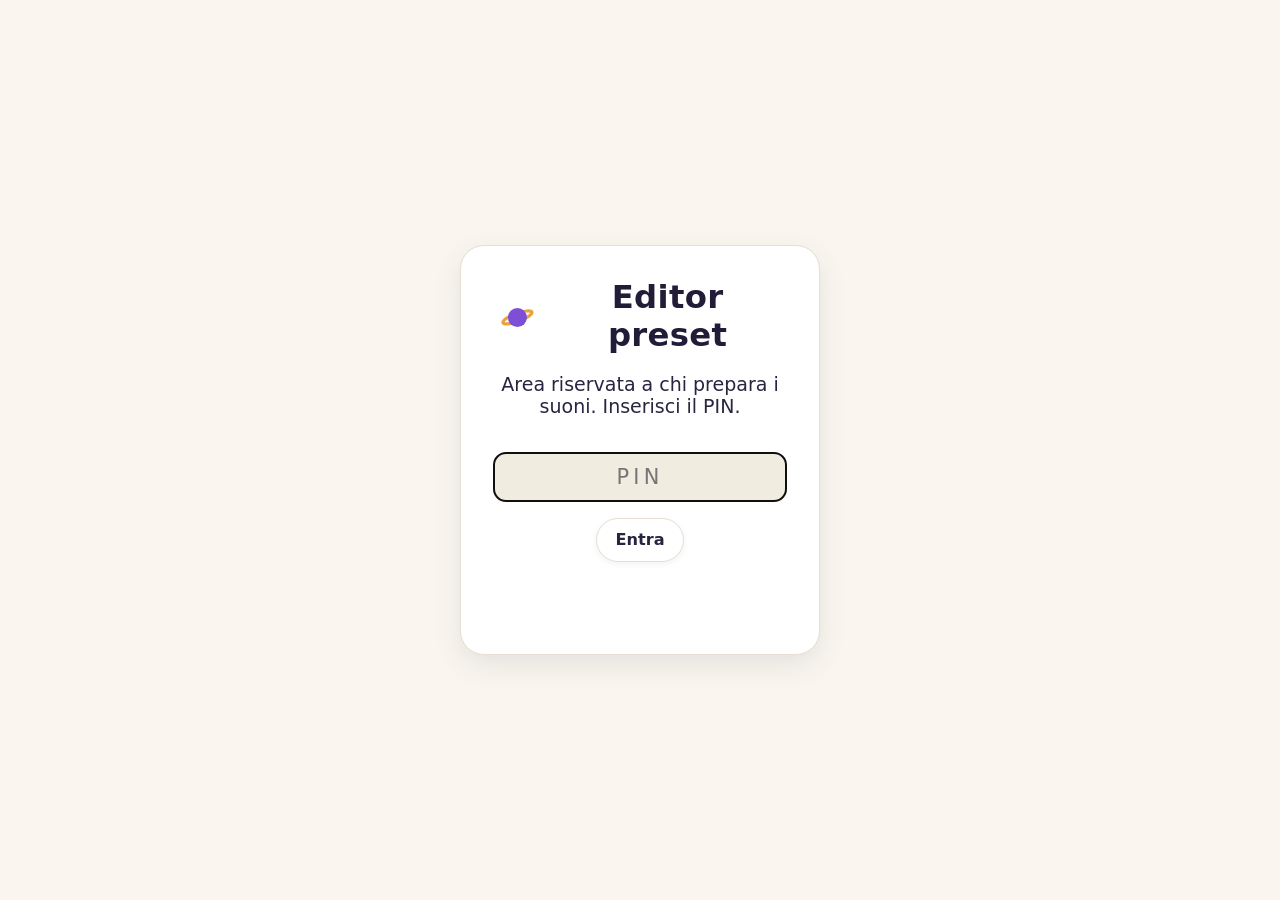
==== software/pluto-runtime/editor.html @ 0d76dc7c "Aggiunge l'editor visuale dei preset per il musicista Finora creare o modificare un "set di suoni" s" ====
<!doctype html>
<html lang="it">
<head>
<meta charset="utf-8" />
<meta name="viewport" content="width=device-width, initial-scale=1" />
<title>Pluto — editor preset</title>
<link rel="icon" href="data:image/svg+xml,%3Csvg xmlns='http://www.w3.org/2000/svg' viewBox='0 0 100 100'%3E%3Crect width='100' height='100' rx='20' fill='%23FAF6EF'/%3E%3Cellipse cx='54' cy='54' rx='34' ry='9' fill='none' stroke='%23E8A33D' stroke-width='7' transform='rotate(-20 54 54)'/%3E%3Ccircle cx='54' cy='54' r='21' fill='%237C4FD6'/%3E%3C/svg%3E" />
<link rel="stylesheet" href="style.css" />
<link rel="stylesheet" href="editor.css" />
</head>
<body class="editor-body">

  <!--
    Pagina pensata per il musicista, non per l'educatore: niente link verso
    qui dall'app principale (index.html). Protetta da un PIN semplice (vedi
    editor.js) — un deterrente contro l'apertura per sbaglio, non una vera
    sicurezza: e' tutto statico, senza server, quindi aggirabile da chi
    legge il codice sorgente.
  -->
  <div id="lockScreen" class="lock-screen">
    <div class="lock-box">
      <h1>
        <svg class="title-mark" viewBox="0 0 100 100" aria-hidden="true">
          <ellipse cx="54" cy="54" rx="34" ry="9" fill="none" stroke="#E8A33D" stroke-width="7" transform="rotate(-20 54 54)" />
          <circle cx="54" cy="54" r="21" fill="#7C4FD6" />
        </svg>
        Editor preset
      </h1>
      <p class="hint">Area riservata a chi prepara i suoni. Inserisci il PIN.</p>
      <input type="password" id="pinInput" inputmode="text" autocomplete="off" placeholder="PIN" />
      <button id="pinSubmit" class="status-button">Entra</button>
      <p id="pinError" class="lock-error"></p>
    </div>
  </div>

  <div id="editorApp" class="editor-app" hidden>
    <header>
      <h1>
        <svg class="title-mark" viewBox="0 0 100 100" aria-hidden="true">
          <ellipse cx="54" cy="54" rx="34" ry="9" fill="none" stroke="#E8A33D" stroke-width="7" transform="rotate(-20 54 54)" />
          <circle cx="54" cy="54" r="21" fill="#7C4FD6" />
        </svg>
        Editor preset
      </h1>
      <div class="status-group">
        <label class="preset-picker">
          <span class="preset-picker__label">Preset</span>
          <select id="presetSelect" aria-label="Preset in modifica"></select>
        </label>
        <button id="presetDuplicate" class="status-button">Duplica</button>
        <button id="presetRename" class="status-button">Rinomina</button>
        <button id="presetDelete" class="status-button status-button--warn">Elimina</button>
        <button id="presetSetDefault" class="status-button status-button--ghost">Imposta come default</button>
      </div>
    </header>

    <p class="hint editor-warning">
      ⚠️ Salvando da qui, i commenti scritti a mano su singoli valori nel file (non quelli generali in cima) vengono rigenerati e si perdono. Il resto del file resta invariato.
    </p>

    <div class="editor-layout">
      <nav id="channelTabs" class="channel-tabs" aria-label="Canali del preset"></nav>

      <section id="channelForm" class="channel-form"></section>
    </div>

    <footer class="editor-footer">
      <button id="saveButton" class="status-button status-button--active">Salva su config/mapping.js</button>
      <span id="saveStatus" class="hint"></span>
    </footer>
  </div>

  <script src="config/mapping.js"></script>
  <script src="editor.js"></script>
</body>
</html>
---- software/pluto-runtime/style.css ----
:root {
  color-scheme: light;
  --bg: #faf6ef;
  --panel: #ffffff;
  --panel-soft: #f1ece0;
  --text: #2b2440;
  --muted: #756f8a;
  --accent: #7c4fd6;
  --border: #e6ded0;
}

* { box-sizing: border-box; }

html { font-size: 16px; }

/* su schermi piu' larghi (tablet in orizzontale) tutto un filo piu' grande,
   per restare comodo da leggere/toccare a distanza */
@media (min-width: 900px) {
  html { font-size: 19px; }
}

body {
  margin: 0;
  min-height: 100vh;
  display: flex;
  flex-direction: column;
  color: var(--text);
  font-family: "Segoe UI", system-ui, -apple-system, "Noto Sans", sans-serif;
  background:
    radial-gradient(ellipse 70% 50% at 15% -10%, #fde8d6, transparent),
    radial-gradient(ellipse 60% 45% at 100% 0%, #e3f1ea, transparent),
    var(--bg);
  -webkit-tap-highlight-color: transparent;
}

header {
  display: flex;
  flex-wrap: wrap;
  align-items: center;
  justify-content: space-between;
  gap: 12px;
  padding: 20px 28px;
}

h1 {
  margin: 0;
  font-size: 1.7rem;
  font-weight: 800;
  letter-spacing: 0.01em;
  display: flex;
  align-items: center;
  gap: 10px;
  color: #221c38;
}

.title-mark { width: 1.4em; height: 1.4em; flex-shrink: 0; }

.status-group {
  display: flex;
  flex-wrap: wrap;
  align-items: center;
  gap: 10px;
}

.preset-picker {
  display: flex;
  align-items: center;
  gap: 8px;
  font-size: 0.85rem;
  font-weight: 700;
  color: var(--muted);
  background: var(--panel);
  border: 1px solid var(--border);
  border-radius: 999px;
  padding: 6px 16px 6px 18px;
  box-shadow: 0 2px 6px rgba(43, 36, 64, 0.06);
}

.preset-picker select {
  font: inherit;
  font-size: 0.85rem;
  font-weight: 700;
  color: var(--text);
  background: transparent;
  border: none;
  padding: 4px 2px;
  min-height: 32px;
  cursor: pointer;
}

.volume-control {
  display: flex;
  align-items: center;
  gap: 10px;
  font-size: 0.85rem;
  font-weight: 700;
  color: var(--muted);
  background: var(--panel);
  border: 1px solid var(--border);
  border-radius: 999px;
  padding: 6px 18px;
  box-shadow: 0 2px 6px rgba(43, 36, 64, 0.06);
}

.volume-control input[type="range"] {
  accent-color: var(--accent);
  cursor: pointer;
  width: 110px;
}

.status {
  font-size: 0.85rem;
  font-weight: 600;
  color: var(--muted);
  padding: 10px 16px;
  border-radius: 999px;
  background: var(--panel);
  border: 1px solid var(--border);
}

.status.ok { color: #1f8a53; }
.status.warn { color: #b5790a; }

.status-button {
  font: inherit;
  font-size: 0.85rem;
  font-weight: 700;
  color: var(--text);
  background: var(--panel);
  border: 1px solid var(--border);
  border-radius: 999px;
  padding: 10px 18px;
  min-height: 44px; /* dimensione comoda per il tocco, non solo per il mouse */
  cursor: pointer;
  box-shadow: 0 2px 6px rgba(43, 36, 64, 0.06);
  transition: background-color 120ms ease, transform 80ms ease;
}

.status-button:hover:not(:disabled) { background: var(--panel-soft); }
.status-button:active:not(:disabled) { transform: scale(0.97); }
.status-button:disabled { color: var(--muted); cursor: default; }

.status-button--ghost {
  background: transparent;
  color: var(--muted);
  box-shadow: none;
}

.status-button--ghost.status-button--active {
  color: var(--accent);
  border-color: var(--accent);
  background: #f2ecfc;
}

/* "Silenzia tutto": un pulsante di sicurezza, colorato apposta per
   distinguerlo a colpo d'occhio dagli altri controlli (non uno stato da
   attivare/disattivare come gli altri, e' un'azione immediata). */
.status-button--warn {
  color: #a6440f;
  background: #fdeee3;
  border-color: #f2c9a3;
}

.status-button--warn:hover:not(:disabled) { background: #fbe0cc; }

main#stage {
  flex: 1;
  display: flex;
  flex-wrap: wrap;
  justify-content: center;
  align-content: flex-start;
  gap: 20px;
  padding: 12px 28px 32px;
}

.channel-tile {
  background: var(--panel);
  border-radius: 24px;
  padding: 24px;
  min-height: 180px;
  flex: 1 1 260px;
  max-width: 340px;
  display: flex;
  flex-direction: column;
  justify-content: space-between;
  /* Bordo gia' tinto del colore del canale anche a riposo (non solo da
     attivo): e' quello che fa vedere a colpo d'occhio che un preset e'
     cambiato, senza dover toccare nulla per sentirne la differenza. */
  border: 3px solid color-mix(in srgb, var(--tile-color) 35%, var(--border));
  box-shadow: 0 6px 18px rgba(43, 36, 64, 0.08);
  position: relative;
  overflow: hidden;
  cursor: pointer; /* "tocca per provare", vedi previewChannel in app.js */
  transition: border-color 80ms linear, box-shadow 80ms linear, transform 150ms ease, background-color 80ms linear;
}

.channel-tile:hover { box-shadow: 0 8px 22px rgba(43, 36, 64, 0.12); }
.channel-tile:active { transform: scale(0.98); }

.channel-tile__top {
  display: flex;
  align-items: flex-start;
  justify-content: space-between;
  gap: 10px;
}

.icon-emoji {
  font-size: 2rem;
  line-height: 1;
  opacity: 0.8;
}

.channel-tile .label {
  font-size: 1.15rem;
  font-weight: 800;
  color: #221c38;
}

.channel-tile .type {
  display: flex;
  align-items: center;
  gap: 6px;
  color: var(--muted);
  font-size: 0.8rem;
  font-weight: 700;
  text-transform: uppercase;
  letter-spacing: 0.1em;
  margin-top: 6px;
}

.type-icon {
  width: 1em;
  height: 1em;
  flex-shrink: 0;
}

.channel-tile .note {
  font-size: 2.1rem;
  font-weight: 800;
  font-variant-numeric: tabular-nums;
  align-self: flex-end;
  color: var(--muted);
  opacity: 0.45;
  transition: opacity 80ms linear, color 80ms linear;
}

/* .active viene aggiunta/rimossa via JS a ogni nota — e' il feedback visivo
   immediato per il paziente: il riquadro si riempie col colore del canale */
.channel-tile.active {
  background-color: var(--tile-color);
  border-color: var(--tile-color);
  box-shadow: 0 10px 28px color-mix(in srgb, var(--tile-color) 45%, transparent);
  transform: scale(1.02);
}

.channel-tile.active .label,
.channel-tile.active .type,
.channel-tile.active .note {
  color: #fff;
  opacity: 1;
}

.channel-tile.active .icon-emoji { opacity: 1; }

/* Modalita' "Feedback vivace" (opt-in, vedi initFeedbackToggle in app.js):
   in piu' al riempimento colore (sempre attivo e istantaneo, non dipende
   da questa modalita'), un anello si espande e sfuma dal centro del
   riquadro a ogni trigger. Spento di default: alcuni pazienti hanno
   sensibilita' sensoriale diversa, il movimento extra va attivato apposta. */
.channel-tile::after {
  content: "";
  position: absolute;
  inset: 0;
  margin: auto;
  width: 40%;
  aspect-ratio: 1;
  border-radius: 50%;
  border: 3px solid #fff;
  opacity: 0;
  pointer-events: none;
}

body.feedback-vivace .channel-tile.pulse::after {
  animation: pulse-ring 500ms ease-out;
}

@keyframes pulse-ring {
  from {
    opacity: 0.55;
    transform: scale(0.4);
  }
  to {
    opacity: 0;
    transform: scale(1.8);
  }
}

.debug-panel {
  padding: 0 28px 24px;
}

#midiMonitor {
  padding: 16px 20px;
  background: var(--panel);
  border: 1px solid var(--border);
  border-radius: 16px;
}

#midiMonitor h2 {
  margin: 0 0 4px;
  font-size: 1rem;
}

#midiLog {
  margin-top: 10px;
  max-height: 160px;
  overflow-y: auto;
  font-family: "Consolas", "SF Mono", monospace;
  font-size: 0.82rem;
  color: #463e5e;
  background: var(--panel-soft);
  border-radius: 10px;
  padding: 8px 12px;
}

#midiLog div {
  padding: 1px 0;
  white-space: nowrap;
}

#midiLog:empty::before {
  content: "In attesa di messaggi MIDI…";
  color: var(--muted);
}

footer {
  padding: 16px 0 0;
  color: var(--muted);
  font-size: 0.85rem;
}

footer p { margin: 4px 0; }
kbd {
  background: var(--panel-soft);
  border-radius: 4px;
  padding: 1px 6px;
  font-family: inherit;
}
.hint code {
  background: var(--panel-soft);
  border-radius: 4px;
  padding: 1px 6px;
}
---- software/pluto-runtime/editor.css ----
/* Stili aggiuntivi per editor.html, sopra a style.css (riusato per header,
   pulsanti, variabili colore: qui solo cio' che e' specifico dell'editor). */

.editor-body {
  background: var(--bg);
}

/* L'attributo [hidden] deve vincere sempre, anche sulle regole display
   sotto (altrimenti lock-screen e editor-app restano visibili insieme). */
#lockScreen[hidden],
#editorApp[hidden] {
  display: none !important;
}

.lock-screen {
  min-height: 100vh;
  display: flex;
  align-items: center;
  justify-content: center;
  padding: 24px;
}

.lock-box {
  background: var(--panel);
  border: 1px solid var(--border);
  border-radius: 24px;
  padding: 32px;
  max-width: 360px;
  width: 100%;
  text-align: center;
  box-shadow: 0 10px 28px rgba(43, 36, 64, 0.1);
}

.lock-box h1 {
  justify-content: center;
  margin-bottom: 8px;
}

.lock-box input {
  font: inherit;
  font-size: 1.1rem;
  text-align: center;
  letter-spacing: 0.2em;
  width: 100%;
  padding: 12px;
  margin: 16px 0;
  border: 1px solid var(--border);
  border-radius: 12px;
  background: var(--panel-soft);
  color: var(--text);
}

.lock-error {
  color: #a6440f;
  min-height: 1.2em;
}

.editor-warning {
  margin: 0 28px 12px;
  padding: 10px 16px;
  background: #fdeee3;
  border: 1px solid #f2c9a3;
  border-radius: 12px;
  color: #a6440f;
}

.editor-layout {
  display: flex;
  gap: 20px;
  padding: 0 28px 24px;
  align-items: flex-start;
  flex-wrap: wrap;
}

.channel-tabs {
  display: flex;
  flex-direction: column;
  gap: 8px;
  flex: 0 0 200px;
}

.channel-tab {
  font: inherit;
  text-align: left;
  padding: 12px 16px;
  border-radius: 14px;
  border: 1px solid var(--border);
  background: var(--panel);
  cursor: pointer;
  font-weight: 700;
}

.channel-tab .channel-tab__type {
  display: block;
  font-size: 0.75rem;
  font-weight: 600;
  color: var(--muted);
  text-transform: uppercase;
  letter-spacing: 0.08em;
}

.channel-tab.active {
  border-color: var(--accent);
  background: #f2ecfc;
  color: var(--accent);
}

.channel-form {
  flex: 1 1 420px;
  background: var(--panel);
  border: 1px solid var(--border);
  border-radius: 20px;
  padding: 24px;
  display: grid;
  gap: 16px;
}

.field {
  display: grid;
  gap: 6px;
}

.field label {
  font-size: 0.8rem;
  font-weight: 700;
  color: var(--muted);
  text-transform: uppercase;
  letter-spacing: 0.06em;
}

.field input[type="text"],
.field select,
.field input[type="number"] {
  font: inherit;
  padding: 10px 12px;
  border: 1px solid var(--border);
  border-radius: 10px;
  background: var(--panel-soft);
  color: var(--text);
}

.field input[type="color"] {
  width: 64px;
  height: 40px;
  padding: 2px;
  border: 1px solid var(--border);
  border-radius: 10px;
  background: var(--panel-soft);
}

.field-row {
  display: flex;
  gap: 16px;
  flex-wrap: wrap;
}

.field-row .field { flex: 1 1 140px; }

.note-chips {
  display: flex;
  flex-wrap: wrap;
  gap: 8px;
  margin-bottom: 8px;
}

.note-chip {
  display: inline-flex;
  align-items: center;
  gap: 6px;
  background: var(--panel-soft);
  border: 1px solid var(--border);
  border-radius: 999px;
  padding: 4px 6px 4px 12px;
  font-weight: 700;
  font-size: 0.85rem;
}

.note-chip button {
  font: inherit;
  border: none;
  background: transparent;
  color: var(--muted);
  cursor: pointer;
  font-size: 1rem;
  line-height: 1;
  padding: 2px 6px;
}

.note-add {
  display: flex;
  gap: 8px;
  align-items: center;
  flex-wrap: wrap;
}

.read-only-value {
  padding: 10px 12px;
  color: var(--text);
  font-weight: 700;
}

.preview-row {
  display: flex;
  justify-content: flex-end;
}

.editor-footer {
  padding: 0 28px 32px;
  display: flex;
  align-items: center;
  gap: 16px;
}
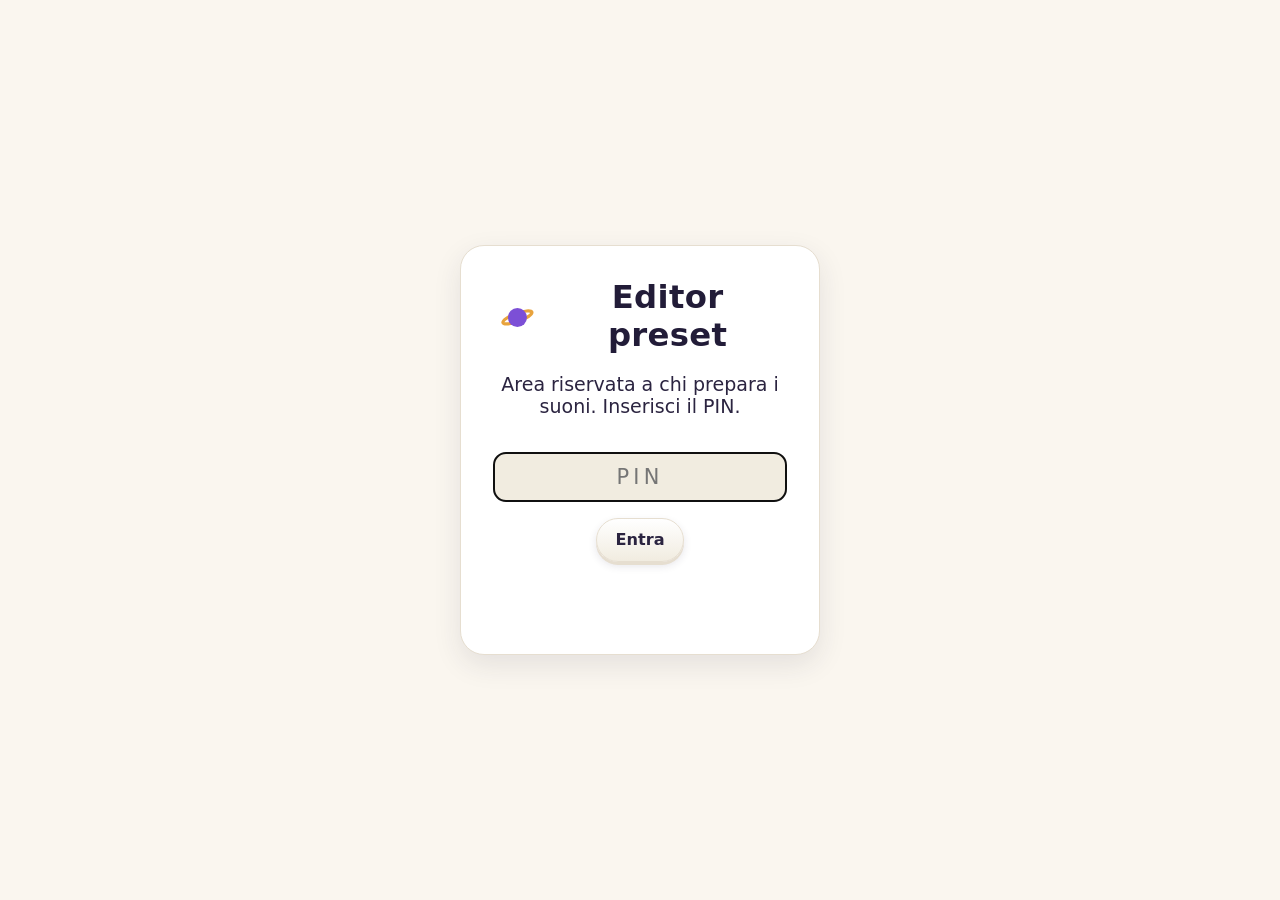
==== commit d22cd5de: "Risolve "Torna a Pluto" che non faceva nulla con modifiche non salvate Il link si affidava al dialog" ====
--- a/software/pluto-runtime/editor.html
+++ b/software/pluto-runtime/editor.html
@@ -51,12 +51,36 @@
         <button id="presetRename" class="status-button">Rinomina</button>
         <button id="presetDelete" class="status-button status-button--warn">Elimina</button>
         <button id="presetSetDefault" class="status-button status-button--ghost">Imposta come default</button>
+        <a id="backToPlutoLink" href="index.html" class="status-button status-button--ghost">← Torna a Pluto</a>
+        <button id="closeButton" class="status-button status-button--ghost" hidden>Chiudi app</button>
       </div>
     </header>
 
-    <p class="hint editor-warning">
-      ⚠️ Salvando da qui, i commenti scritti a mano su singoli valori nel file (non quelli generali in cima) vengono rigenerati e si perdono. Il resto del file resta invariato.
-    </p>
+    <!-- Visibile solo dentro l'app Android (vedi initCloseButton in editor.js) -->
+    <div id="closeConfirm" class="close-confirm" hidden>
+      <div class="close-confirm__box">
+        <p id="closeConfirmText">Chiudere l'app?</p>
+        <div class="close-confirm__actions">
+          <button id="closeConfirmYes" class="status-button status-button--warn">Sì, chiudi</button>
+          <button id="closeConfirmNo" class="status-button status-button--ghost">Annulla</button>
+        </div>
+      </div>
+    </div>
+
+    <!-- Conferma per "Torna a Pluto" con modifiche non salvate: non ci si
+         affida al dialogo nativo beforeunload (vedi initBackLink in
+         editor.js) — nella WebView dell'app Android non viene mostrato,
+         senza un WebChromeClient configurato, quindi il click sembrerebbe
+         non fare nulla. -->
+    <div id="leaveConfirm" class="close-confirm" hidden>
+      <div class="close-confirm__box">
+        <p>Ci sono modifiche non salvate. Tornare comunque a Pluto?</p>
+        <div class="close-confirm__actions">
+          <button id="leaveConfirmYes" class="status-button status-button--warn">Sì, torna indietro</button>
+          <button id="leaveConfirmNo" class="status-button status-button--ghost">Annulla</button>
+        </div>
+      </div>
+    </div>
 
     <div class="editor-layout">
       <nav id="channelTabs" class="channel-tabs" aria-label="Canali del preset"></nav>
--- a/software/pluto-runtime/style.css
+++ b/software/pluto-runtime/style.css
@@ -121,35 +121,60 @@
 .status.ok { color: #1f8a53; }
 .status.warn { color: #b5790a; }
 
+/* "Tasto fisico": un rilievo sotto (il "bordo" piu' scuro, simile alla
+   base su cui poggia un vero pulsante) piu' un'ombra ambientale per la
+   profondita'. Alla pressione (:active) o se resta impegnato (--active,
+   vedi Muto/Solo/Modalita' tecnica ecc.) il rilievo si assottiglia e il
+   tasto scende, come se affondasse davvero nella sua sede. */
 .status-button {
   font: inherit;
   font-size: 0.85rem;
   font-weight: 700;
   color: var(--text);
-  background: var(--panel);
+  background: linear-gradient(to bottom, #ffffff, var(--panel-soft));
   border: 1px solid var(--border);
   border-radius: 999px;
   padding: 10px 18px;
   min-height: 44px; /* dimensione comoda per il tocco, non solo per il mouse */
   cursor: pointer;
-  box-shadow: 0 2px 6px rgba(43, 36, 64, 0.06);
-  transition: background-color 120ms ease, transform 80ms ease;
-}
-
-.status-button:hover:not(:disabled) { background: var(--panel-soft); }
-.status-button:active:not(:disabled) { transform: scale(0.97); }
-.status-button:disabled { color: var(--muted); cursor: default; }
+  box-shadow: 0 3px 0 var(--border), 0 4px 8px rgba(43, 36, 64, 0.12);
+  transition: background-color 120ms ease, transform 80ms ease, box-shadow 80ms ease;
+}
+
+.status-button:hover:not(:disabled) { background: linear-gradient(to bottom, #ffffff, var(--panel)); }
+
+.status-button:active:not(:disabled) {
+  transform: translateY(3px);
+  box-shadow: 0 0 0 var(--border), 0 1px 2px rgba(43, 36, 64, 0.12);
+}
+
+.status-button:disabled { color: var(--muted); cursor: default; box-shadow: none; }
 
 .status-button--ghost {
   background: transparent;
   color: var(--muted);
+  border-color: transparent;
   box-shadow: none;
 }
 
+.status-button--ghost:hover:not(:disabled) {
+  background: var(--panel);
+  border-color: var(--border);
+}
+
+.status-button--ghost:active:not(:disabled) {
+  transform: translateY(1px);
+  box-shadow: none;
+}
+
+/* Impegnato (es. "Mixer canali" aperto): resta visivamente "premuto", non
+   solo colorato diverso — un'ombra interna al posto del rilievo esterno. */
 .status-button--ghost.status-button--active {
   color: var(--accent);
   border-color: var(--accent);
   background: #f2ecfc;
+  box-shadow: inset 0 1px 3px rgba(124, 79, 214, 0.35);
+  transform: translateY(1px);
 }
 
 /* "Silenzia tutto": un pulsante di sicurezza, colorato apposta per
@@ -157,11 +182,16 @@
    attivare/disattivare come gli altri, e' un'azione immediata). */
 .status-button--warn {
   color: #a6440f;
-  background: #fdeee3;
+  background: linear-gradient(to bottom, #fdeee3, #fbe0cc);
   border-color: #f2c9a3;
-}
-
-.status-button--warn:hover:not(:disabled) { background: #fbe0cc; }
+  box-shadow: 0 3px 0 #f2c9a3, 0 4px 8px rgba(166, 68, 15, 0.15);
+}
+
+.status-button--warn:hover:not(:disabled) { background: linear-gradient(to bottom, #fdeee3, #f7d4b0); }
+
+.status-button--warn:active:not(:disabled) {
+  box-shadow: 0 0 0 #f2c9a3, 0 1px 2px rgba(166, 68, 15, 0.15);
+}
 
 main#stage {
   flex: 1;
@@ -295,20 +325,327 @@
   }
 }
 
-.debug-panel {
+.debug-panel,
+.mixer-panel {
   padding: 0 28px 24px;
 }
 
-#midiMonitor {
+#midiMonitor,
+.mixer-panel section {
   padding: 16px 20px;
   background: var(--panel);
   border: 1px solid var(--border);
   border-radius: 16px;
 }
 
-#midiMonitor h2 {
+#midiMonitor h2,
+.mixer-panel h2 {
   margin: 0 0 4px;
   font-size: 1rem;
+}
+
+.mixer-sliders {
+  display: flex;
+  flex-direction: column;
+  gap: 10px;
+  margin-top: 12px;
+}
+
+.mixer-row {
+  display: flex;
+  flex-direction: column;
+  gap: 8px;
+  padding: 10px 14px;
+  border-radius: 14px;
+  background: var(--panel-soft);
+}
+
+.mixer-row__head {
+  display: flex;
+  align-items: center;
+  gap: 10px;
+}
+
+.mixer-row__label {
+  flex: 1;
+  font-weight: 700;
+  font-size: 0.9rem;
+}
+
+.mixer-mini-btn {
+  font: inherit;
+  font-size: 0.75rem;
+  font-weight: 700;
+  color: var(--muted);
+  background: linear-gradient(to bottom, #ffffff, var(--panel-soft));
+  border: 1px solid var(--border);
+  border-radius: 999px;
+  padding: 5px 14px;
+  min-height: 32px;
+  cursor: pointer;
+  box-shadow: 0 2px 0 var(--border), 0 3px 5px rgba(43, 36, 64, 0.12);
+  transition: background-color 120ms ease, transform 80ms ease, box-shadow 80ms ease;
+}
+
+.mixer-mini-btn:hover { background: linear-gradient(to bottom, #ffffff, var(--panel)); }
+
+.mixer-mini-btn:active {
+  transform: translateY(2px);
+  box-shadow: 0 0 0 var(--border);
+}
+
+/* Impegnato: il tasto resta "premuto" (ombra interna, non piu' in
+   rilievo) oltre che acceso di colore — come un vero mute/solo da mixer. */
+.mixer-mini-btn--active[data-role="mute"] {
+  color: #a6440f;
+  background: linear-gradient(to bottom, #fdeee3, #fbe0cc);
+  border-color: #f2c9a3;
+  box-shadow: inset 0 1px 3px rgba(166, 68, 15, 0.3);
+  transform: translateY(2px);
+}
+
+.mixer-mini-btn--active[data-role="solo"] {
+  color: var(--accent);
+  background: #f2ecfc;
+  border-color: var(--accent);
+  box-shadow: inset 0 1px 3px rgba(124, 79, 214, 0.35);
+  transform: translateY(2px);
+}
+
+.mixer-slider-row {
+  display: flex;
+  align-items: center;
+  gap: 10px;
+}
+
+.mixer-slider-row__label {
+  flex: 0 0 56px;
+  font-size: 0.8rem;
+  font-weight: 700;
+  color: var(--muted);
+}
+
+.mixer-slider-row__value {
+  flex: 0 0 40px;
+  text-align: right;
+  font-size: 0.85rem;
+  font-weight: 700;
+  color: var(--muted);
+  font-variant-numeric: tabular-nums;
+}
+
+.mixer-row__body {
+  display: flex;
+  align-items: center;
+  gap: 16px;
+}
+
+.mixer-row__body .mixer-slider-row {
+  flex: 1;
+}
+
+/* Fader verticale in stile "mixer da studio" (vedi screenshot condiviso in
+   chat): stesso <input type="range"> di sempre, solo ruotato — nessuna
+   logica diversa, cambia solo l'aspetto. Usato per Volume (app ed editor) e
+   per l'equalizzatore (solo editor): controlli di "livello", dove un
+   movimento verso l'alto = valore piu' alto e' intuitivo. Il Pan resta
+   orizzontale di proposito: e' un bilanciamento sinistra/destra, non un
+   livello, e l'orientamento orizzontale lo rappresenta meglio. */
+.fader-strip-group__label {
+  display: block;
+  margin-bottom: 6px;
+  font-size: 0.8rem;
+  font-weight: 700;
+  color: var(--muted);
+  text-transform: uppercase;
+  letter-spacing: 0.06em;
+}
+
+.fader-strip {
+  display: flex;
+  gap: 20px;
+  flex-wrap: wrap;
+}
+
+.fader {
+  display: flex;
+  flex-direction: column;
+  align-items: center;
+  gap: 8px;
+  width: 64px;
+}
+
+.fader__label {
+  font-size: 0.75rem;
+  font-weight: 700;
+  color: var(--muted);
+  text-transform: uppercase;
+  letter-spacing: 0.03em;
+}
+
+.fader__track {
+  position: relative;
+  height: 130px;
+  width: 36px;
+  display: flex;
+  align-items: center;
+  justify-content: center;
+}
+
+/* Tacche di graduazione dietro la scanalatura, decorative (come su un
+   mixer vero) — una riga di trattini a intervalli regolari. */
+.fader__track::before {
+  content: "";
+  position: absolute;
+  top: 10px;
+  bottom: 10px;
+  width: 14px;
+  background-image: repeating-linear-gradient(
+    to bottom,
+    var(--border) 0,
+    var(--border) 1px,
+    transparent 1px,
+    transparent 13px
+  );
+  pointer-events: none;
+}
+
+.fader__track input[type="range"] {
+  width: 130px; /* diventa la lunghezza verticale dopo la rotazione */
+  height: 36px; /* diventa la larghezza orizzontale della maniglia */
+  margin: 0;
+  transform: rotate(-90deg);
+  cursor: pointer;
+  -webkit-appearance: none;
+  appearance: none;
+  background: transparent;
+  position: relative;
+  z-index: 1;
+}
+
+/* Scanalatura incassata, non il trattino sottile di uno slider standard. */
+.fader__track input[type="range"]::-webkit-slider-runnable-track {
+  height: 8px;
+  border-radius: 4px;
+  background: linear-gradient(to bottom, #241d38, #3a3254);
+  box-shadow: inset 0 1px 3px rgba(0, 0, 0, 0.5);
+}
+
+.fader__track input[type="range"]::-moz-range-track {
+  height: 8px;
+  border-radius: 4px;
+  background: linear-gradient(to bottom, #241d38, #3a3254);
+  box-shadow: inset 0 1px 3px rgba(0, 0, 0, 0.5);
+}
+
+/* Maniglia larga, come il cursore di un fader vero — non il pallino di
+   uno slider standard: piu' stretta nel senso dello scorrimento, piu'
+   larga nell'altro, con una riga centrale che fa da "presa". */
+.fader__track input[type="range"]::-webkit-slider-thumb {
+  -webkit-appearance: none;
+  width: 14px;
+  height: 36px;
+  margin-top: -14px;
+  border-radius: 3px;
+  border: 1px solid #4a3f72;
+  background:
+    linear-gradient(to right, transparent 0%, transparent 42%, rgba(0, 0, 0, 0.35) 42%, rgba(0, 0, 0, 0.35) 58%, transparent 58%, transparent 100%),
+    linear-gradient(to right, #5f3aa8, #9b72e0, #5f3aa8);
+  box-shadow: 0 1px 3px rgba(0, 0, 0, 0.4);
+}
+
+.fader__track input[type="range"]::-moz-range-thumb {
+  width: 14px;
+  height: 36px;
+  border-radius: 3px;
+  border: 1px solid #4a3f72;
+  background:
+    linear-gradient(to right, transparent 0%, transparent 42%, rgba(0, 0, 0, 0.35) 42%, rgba(0, 0, 0, 0.35) 58%, transparent 58%, transparent 100%),
+    linear-gradient(to right, #5f3aa8, #9b72e0, #5f3aa8);
+  box-shadow: 0 1px 3px rgba(0, 0, 0, 0.4);
+}
+
+.fader__value {
+  font-size: 0.8rem;
+  font-weight: 700;
+  color: var(--muted);
+  font-variant-numeric: tabular-nums;
+}
+
+/* Pan: la stessa scanalatura/maniglia del fader, ma orizzontale (niente
+   rotazione) — condivisa tra il mixer dell'app e l'editor del musicista,
+   cosi' lo stile resta identico ovunque. */
+.pan-slider {
+  flex: 1 1 160px;
+  min-width: 120px;
+  height: 28px;
+  margin: 0;
+  cursor: pointer;
+  -webkit-appearance: none;
+  appearance: none;
+  background: transparent;
+}
+
+.pan-slider::-webkit-slider-runnable-track {
+  height: 8px;
+  border-radius: 4px;
+  background: linear-gradient(to right, #241d38, #3a3254);
+  box-shadow: inset 0 1px 3px rgba(0, 0, 0, 0.5);
+}
+
+.pan-slider::-moz-range-track {
+  height: 8px;
+  border-radius: 4px;
+  background: linear-gradient(to right, #241d38, #3a3254);
+  box-shadow: inset 0 1px 3px rgba(0, 0, 0, 0.5);
+}
+
+.pan-slider::-webkit-slider-thumb {
+  -webkit-appearance: none;
+  width: 14px;
+  height: 28px;
+  margin-top: -10px;
+  border-radius: 3px;
+  border: 1px solid #4a3f72;
+  background:
+    linear-gradient(to bottom, transparent 0%, transparent 42%, rgba(0, 0, 0, 0.35) 42%, rgba(0, 0, 0, 0.35) 58%, transparent 58%, transparent 100%),
+    linear-gradient(to bottom, #5f3aa8, #9b72e0, #5f3aa8);
+  box-shadow: 0 1px 3px rgba(0, 0, 0, 0.4);
+}
+
+.pan-slider::-moz-range-thumb {
+  width: 14px;
+  height: 28px;
+  border-radius: 3px;
+  border: 1px solid #4a3f72;
+  background:
+    linear-gradient(to bottom, transparent 0%, transparent 42%, rgba(0, 0, 0, 0.35) 42%, rgba(0, 0, 0, 0.35) 58%, transparent 58%, transparent 100%),
+    linear-gradient(to bottom, #5f3aa8, #9b72e0, #5f3aa8);
+  box-shadow: 0 1px 3px rgba(0, 0, 0, 0.4);
+}
+
+/* Variante piu' compatta per il pannello Mixer canali dell'app (piu'
+   canali visibili insieme, meno spazio verticale a disposizione). */
+.fader--compact {
+  width: 56px;
+}
+
+.fader--compact .fader__track {
+  height: 80px;
+}
+
+.fader--compact .fader__track input[type="range"] {
+  width: 80px;
+  height: 30px;
+}
+
+.fader--compact .fader__track input[type="range"]::-webkit-slider-thumb {
+  height: 30px;
+  margin-top: -11px;
+}
+
+.fader--compact .fader__track input[type="range"]::-moz-range-thumb {
+  height: 30px;
 }
 
 #midiLog {
@@ -339,6 +676,44 @@
   font-size: 0.85rem;
 }
 
+/* Conferma per il pulsante "Chiudi" (app.js/editor.js): non usiamo
+   window.confirm() nativo perche' la WebView dell'app Android non ha un
+   WebChromeClient configurato e potrebbe non mostrarlo. */
+.close-confirm {
+  position: fixed;
+  inset: 0;
+  background: rgba(43, 36, 64, 0.5);
+  display: flex;
+  align-items: center;
+  justify-content: center;
+  padding: 24px;
+  z-index: 100;
+}
+
+.close-confirm[hidden] { display: none !important; }
+
+.close-confirm__box {
+  background: var(--panel);
+  border-radius: 20px;
+  padding: 28px;
+  max-width: 340px;
+  width: 100%;
+  text-align: center;
+  box-shadow: 0 10px 28px rgba(43, 36, 64, 0.2);
+}
+
+.close-confirm__box p {
+  margin: 0 0 20px;
+  font-weight: 700;
+  color: var(--text);
+}
+
+.close-confirm__actions {
+  display: flex;
+  justify-content: center;
+  gap: 12px;
+}
+
 footer p { margin: 4px 0; }
 kbd {
   background: var(--panel-soft);
--- a/software/pluto-runtime/editor.css
+++ b/software/pluto-runtime/editor.css
@@ -55,13 +55,10 @@
   min-height: 1.2em;
 }
 
-.editor-warning {
-  margin: 0 28px 12px;
-  padding: 10px 16px;
-  background: #fdeee3;
-  border: 1px solid #f2c9a3;
-  border-radius: 12px;
-  color: #a6440f;
+header a.status-button {
+  display: inline-flex;
+  align-items: center;
+  text-decoration: none;
 }
 
 .editor-layout {
@@ -139,6 +136,13 @@
   color: var(--text);
 }
 
+.field input[type="checkbox"] {
+  accent-color: var(--accent);
+  width: 20px;
+  height: 20px;
+  cursor: pointer;
+}
+
 .field input[type="color"] {
   width: 64px;
   height: 40px;
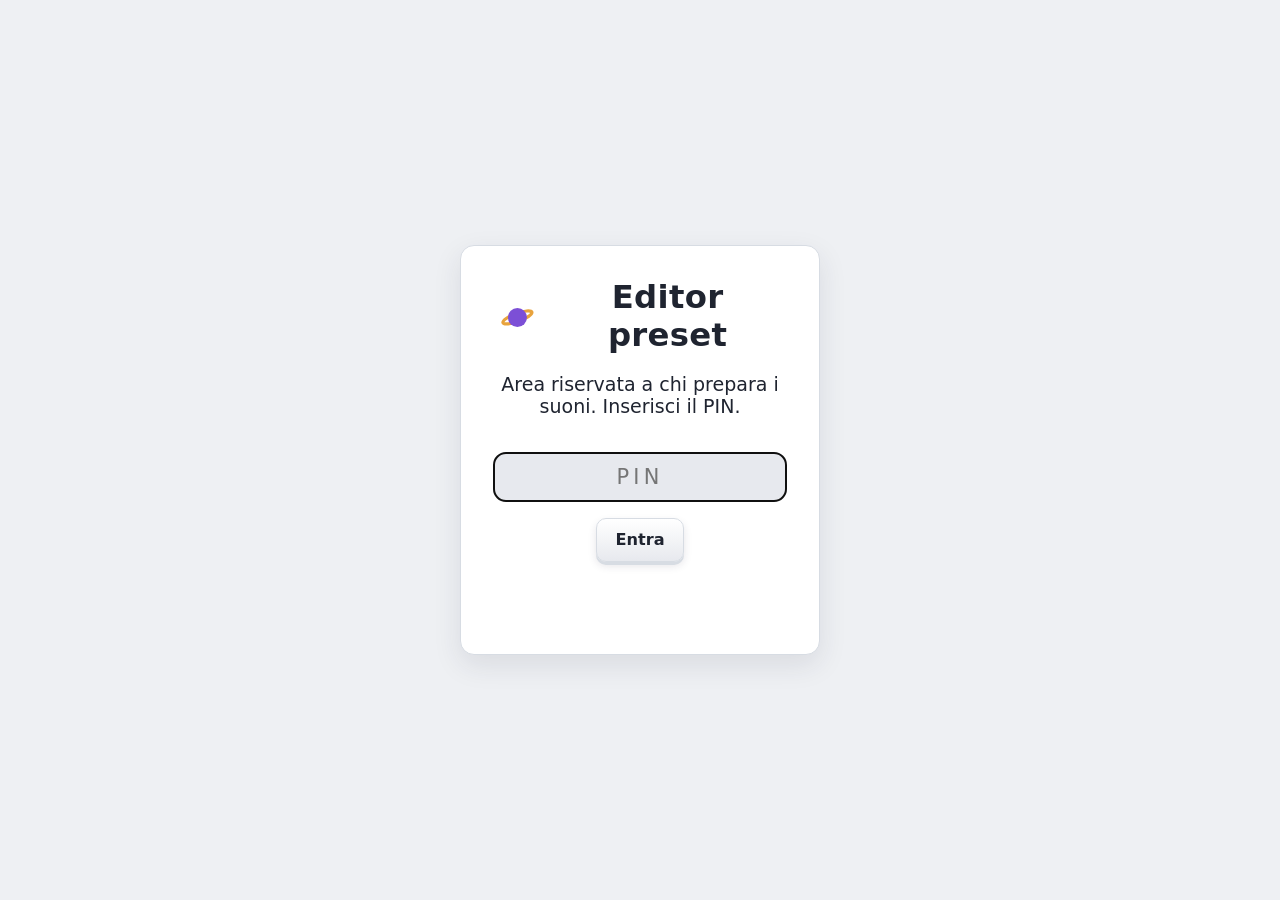
==== commit 0328b992: "Restyling verso un aspetto professionale da mixer, non da app giocosa Palette neutra (grigio/ardesia" ====
--- a/software/pluto-runtime/editor.html
+++ b/software/pluto-runtime/editor.html
@@ -35,22 +35,26 @@
 
   <div id="editorApp" class="editor-app" hidden>
     <header>
-      <h1>
-        <svg class="title-mark" viewBox="0 0 100 100" aria-hidden="true">
-          <ellipse cx="54" cy="54" rx="34" ry="9" fill="none" stroke="#E8A33D" stroke-width="7" transform="rotate(-20 54 54)" />
-          <circle cx="54" cy="54" r="21" fill="#7C4FD6" />
-        </svg>
-        Editor preset
-      </h1>
-      <div class="status-group">
-        <label class="preset-picker">
-          <span class="preset-picker__label">Preset</span>
-          <select id="presetSelect" aria-label="Preset in modifica"></select>
-        </label>
-        <button id="presetDuplicate" class="status-button">Duplica</button>
-        <button id="presetRename" class="status-button">Rinomina</button>
-        <button id="presetDelete" class="status-button status-button--warn">Elimina</button>
-        <button id="presetSetDefault" class="status-button status-button--ghost">Imposta come default</button>
+      <div class="header-main">
+        <h1>
+          <svg class="title-mark" viewBox="0 0 100 100" aria-hidden="true">
+            <ellipse cx="54" cy="54" rx="34" ry="9" fill="none" stroke="#E8A33D" stroke-width="7" transform="rotate(-20 54 54)" />
+            <circle cx="54" cy="54" r="21" fill="#7C4FD6" />
+          </svg>
+          Editor preset
+        </h1>
+        <div class="status-group">
+          <label class="preset-picker">
+            <span class="preset-picker__label">Preset</span>
+            <select id="presetSelect" aria-label="Preset in modifica"></select>
+          </label>
+          <button id="presetDuplicate" class="status-button">Duplica</button>
+          <button id="presetRename" class="status-button">Rinomina</button>
+          <button id="presetDelete" class="status-button status-button--warn">Elimina</button>
+          <button id="presetSetDefault" class="status-button status-button--ghost">Imposta come default</button>
+        </div>
+      </div>
+      <div class="window-controls">
         <a id="backToPlutoLink" href="index.html" class="status-button status-button--ghost">← Torna a Pluto</a>
         <button id="closeButton" class="status-button status-button--ghost" hidden>Chiudi app</button>
       </div>
--- a/software/pluto-runtime/style.css
+++ b/software/pluto-runtime/style.css
@@ -1,12 +1,16 @@
 :root {
   color-scheme: light;
-  --bg: #faf6ef;
+  --bg: #eef0f3;
   --panel: #ffffff;
-  --panel-soft: #f1ece0;
-  --text: #2b2440;
-  --muted: #756f8a;
-  --accent: #7c4fd6;
-  --border: #e6ded0;
+  --panel-soft: #e7e9ee;
+  --text: #1f2430;
+  --muted: #677085;
+  --accent: #3a5a99;
+  --accent-soft: #e5ecf6;
+  --border: #d7dce3;
+  --display-bg: #232831;
+  --display-text: #cdd6e3;
+  --display-border: #161a20;
 }
 
 * { box-sizing: border-box; }
@@ -26,20 +30,29 @@
   flex-direction: column;
   color: var(--text);
   font-family: "Segoe UI", system-ui, -apple-system, "Noto Sans", sans-serif;
-  background:
-    radial-gradient(ellipse 70% 50% at 15% -10%, #fde8d6, transparent),
-    radial-gradient(ellipse 60% 45% at 100% 0%, #e3f1ea, transparent),
-    var(--bg);
+  background: var(--bg);
   -webkit-tap-highlight-color: transparent;
 }
 
 header {
   display: flex;
-  flex-wrap: wrap;
-  align-items: center;
+  align-items: flex-start;
   justify-content: space-between;
   gap: 12px;
   padding: 20px 28px;
+}
+
+/* Titolo + controlli principali: wrappano insieme su schermi stretti. I
+   controlli di finestra (Chiudi/Torna) stanno in un gruppo separato (vedi
+   .window-controls), ancorato sempre in alto a destra, cosi' non si
+   spostano quando questo gruppo va a capo. */
+.header-main {
+  display: flex;
+  flex-wrap: wrap;
+  align-items: center;
+  gap: 12px;
+  flex: 1 1 auto;
+  min-width: 0;
 }
 
 h1 {
@@ -50,7 +63,7 @@
   display: flex;
   align-items: center;
   gap: 10px;
-  color: #221c38;
+  color: var(--text);
 }
 
 .title-mark { width: 1.4em; height: 1.4em; flex-shrink: 0; }
@@ -60,6 +73,15 @@
   flex-wrap: wrap;
   align-items: center;
   gap: 10px;
+}
+
+/* Come una barra del titolo di un programma a finestra: Chiudi (e, nell'
+   editor, Torna a Pluto) restano sempre nell'angolo in alto a destra,
+   mai dentro al flusso di .status-group che puo' andare a capo. */
+.window-controls {
+  display: flex;
+  gap: 8px;
+  flex-shrink: 0;
 }
 
 .preset-picker {
@@ -69,11 +91,11 @@
   font-size: 0.85rem;
   font-weight: 700;
   color: var(--muted);
-  background: var(--panel);
+  background: linear-gradient(to bottom, #ffffff, var(--panel-soft));
   border: 1px solid var(--border);
-  border-radius: 999px;
+  border-radius: 10px;
   padding: 6px 16px 6px 18px;
-  box-shadow: 0 2px 6px rgba(43, 36, 64, 0.06);
+  box-shadow: 0 2px 0 var(--border), 0 3px 6px rgba(31, 36, 48, 0.1);
 }
 
 .preset-picker select {
@@ -95,31 +117,39 @@
   font-size: 0.85rem;
   font-weight: 700;
   color: var(--muted);
-  background: var(--panel);
+  background: linear-gradient(to bottom, #ffffff, var(--panel-soft));
   border: 1px solid var(--border);
-  border-radius: 999px;
+  border-radius: 10px;
   padding: 6px 18px;
-  box-shadow: 0 2px 6px rgba(43, 36, 64, 0.06);
-}
-
-.volume-control input[type="range"] {
-  accent-color: var(--accent);
-  cursor: pointer;
+  box-shadow: 0 2px 0 var(--border), 0 3px 6px rgba(31, 36, 48, 0.1);
+}
+
+.volume-control .pan-slider {
   width: 110px;
-}
-
-.status {
-  font-size: 0.85rem;
+  flex: 0 0 auto;
+  min-width: 0;
+}
+
+/* Display di sola lettura (stato, non un controllo): incassato e scuro,
+   come il quadrante di uno strumento — ben distinto dai pulsanti/slider
+   in rilievo, cosi' si capisce a colpo d'occhio cosa si puo' toccare e
+   cosa invece e' solo un'informazione. */
+.status,
+#radarConnect:disabled {
+  font-family: "Consolas", "SF Mono", monospace;
+  font-size: 0.82rem;
   font-weight: 600;
-  color: var(--muted);
+  letter-spacing: 0.01em;
+  color: var(--display-text);
   padding: 10px 16px;
-  border-radius: 999px;
-  background: var(--panel);
-  border: 1px solid var(--border);
-}
-
-.status.ok { color: #1f8a53; }
-.status.warn { color: #b5790a; }
+  border-radius: 10px;
+  background: var(--display-bg);
+  border: 1px solid var(--display-border);
+  box-shadow: inset 0 2px 4px rgba(0, 0, 0, 0.4);
+}
+
+.status.ok { color: #7fd9a0; }
+.status.warn { color: #e0b15c; }
 
 /* "Tasto fisico": un rilievo sotto (il "bordo" piu' scuro, simile alla
    base su cui poggia un vero pulsante) piu' un'ombra ambientale per la
@@ -133,7 +163,7 @@
   color: var(--text);
   background: linear-gradient(to bottom, #ffffff, var(--panel-soft));
   border: 1px solid var(--border);
-  border-radius: 999px;
+  border-radius: 10px;
   padding: 10px 18px;
   min-height: 44px; /* dimensione comoda per il tocco, non solo per il mouse */
   cursor: pointer;
@@ -172,8 +202,8 @@
 .status-button--ghost.status-button--active {
   color: var(--accent);
   border-color: var(--accent);
-  background: #f2ecfc;
-  box-shadow: inset 0 1px 3px rgba(124, 79, 214, 0.35);
+  background: var(--accent-soft);
+  box-shadow: inset 0 1px 3px rgba(58, 90, 153, 0.35);
   transform: translateY(1px);
 }
 
@@ -205,26 +235,27 @@
 
 .channel-tile {
   background: var(--panel);
-  border-radius: 24px;
-  padding: 24px;
+  border-radius: 12px;
+  padding: 20px 22px;
   min-height: 180px;
   flex: 1 1 260px;
   max-width: 340px;
   display: flex;
   flex-direction: column;
   justify-content: space-between;
-  /* Bordo gia' tinto del colore del canale anche a riposo (non solo da
-     attivo): e' quello che fa vedere a colpo d'occhio che un preset e'
-     cambiato, senza dover toccare nulla per sentirne la differenza. */
-  border: 3px solid color-mix(in srgb, var(--tile-color) 35%, var(--border));
-  box-shadow: 0 6px 18px rgba(43, 36, 64, 0.08);
+  /* Il colore del canale e' una sottile barra in alto, come l'etichetta
+     di un canale su un mixer — non un bordo intero: basta per riconoscere
+     il canale a colpo d'occhio senza colorare tutto il riquadro. */
+  border: 1px solid var(--border);
+  border-top: 5px solid var(--tile-color);
+  box-shadow: 0 2px 10px rgba(20, 24, 32, 0.06);
   position: relative;
   overflow: hidden;
   cursor: pointer; /* "tocca per provare", vedi previewChannel in app.js */
   transition: border-color 80ms linear, box-shadow 80ms linear, transform 150ms ease, background-color 80ms linear;
 }
 
-.channel-tile:hover { box-shadow: 0 8px 22px rgba(43, 36, 64, 0.12); }
+.channel-tile:hover { box-shadow: 0 4px 16px rgba(20, 24, 32, 0.1); }
 .channel-tile:active { transform: scale(0.98); }
 
 .channel-tile__top {
@@ -235,15 +266,16 @@
 }
 
 .icon-emoji {
-  font-size: 2rem;
+  font-size: 1.5rem;
   line-height: 1;
-  opacity: 0.8;
+  opacity: 0.75;
+  filter: grayscale(0.25);
 }
 
 .channel-tile .label {
-  font-size: 1.15rem;
+  font-size: 1.1rem;
   font-weight: 800;
-  color: #221c38;
+  color: var(--text);
 }
 
 .channel-tile .type {
@@ -274,23 +306,31 @@
   transition: opacity 80ms linear, color 80ms linear;
 }
 
-/* .active viene aggiunta/rimossa via JS a ogni nota — e' il feedback visivo
-   immediato per il paziente: il riquadro si riempie col colore del canale */
+/* .active viene aggiunta/rimossa via JS a ogni nota — il feedback immediato
+   che un sensore e' stato attivato: un tint leggero del colore del canale,
+   un bordo piu' marcato e la nota in evidenza, senza riempire tutto il
+   riquadro di colore pieno. */
 .channel-tile.active {
-  background-color: var(--tile-color);
-  border-color: var(--tile-color);
-  box-shadow: 0 10px 28px color-mix(in srgb, var(--tile-color) 45%, transparent);
-  transform: scale(1.02);
-}
-
-.channel-tile.active .label,
-.channel-tile.active .type,
+  background-color: color-mix(in srgb, var(--tile-color) 10%, var(--panel));
+  border-color: color-mix(in srgb, var(--tile-color) 55%, var(--border));
+  border-top-color: var(--tile-color);
+  box-shadow: 0 4px 16px color-mix(in srgb, var(--tile-color) 30%, transparent);
+  transform: scale(1.01);
+}
+
+.channel-tile.active .label { color: var(--text); }
+
+.channel-tile.active .type {
+  color: color-mix(in srgb, var(--tile-color) 65%, var(--muted));
+  opacity: 1;
+}
+
 .channel-tile.active .note {
-  color: #fff;
+  color: color-mix(in srgb, var(--tile-color) 80%, var(--text));
   opacity: 1;
 }
 
-.channel-tile.active .icon-emoji { opacity: 1; }
+.channel-tile.active .icon-emoji { opacity: 1; filter: none; }
 
 /* Modalita' "Feedback vivace" (opt-in, vedi initFeedbackToggle in app.js):
    in piu' al riempimento colore (sempre attivo e istantaneo, non dipende
@@ -305,7 +345,7 @@
   width: 40%;
   aspect-ratio: 1;
   border-radius: 50%;
-  border: 3px solid #fff;
+  border: 3px solid var(--tile-color);
   opacity: 0;
   pointer-events: none;
 }
@@ -335,14 +375,65 @@
   padding: 16px 20px;
   background: var(--panel);
   border: 1px solid var(--border);
-  border-radius: 16px;
+  border-radius: 12px;
+}
+
+.panel-header {
+  display: flex;
+  align-items: center;
+  gap: 8px;
+  margin: 0 0 4px;
 }
 
 #midiMonitor h2,
-.mixer-panel h2 {
-  margin: 0 0 4px;
+.mixer-panel h2,
+.panel-header h2 {
+  margin: 0;
   font-size: 1rem;
 }
+
+/* Pulsante "i": apre/chiude la spiegazione del pannello (vedi
+   .info-popover), invece di tenerla sempre visibile come testo fisso. */
+.info-btn {
+  width: 22px;
+  height: 22px;
+  flex-shrink: 0;
+  border-radius: 50%;
+  border: 1px solid var(--border);
+  background: var(--panel-soft);
+  color: var(--muted);
+  font-size: 0.75rem;
+  font-weight: 800;
+  font-style: italic;
+  font-family: Georgia, "Times New Roman", serif;
+  line-height: 1;
+  cursor: pointer;
+  display: inline-flex;
+  align-items: center;
+  justify-content: center;
+  padding: 0;
+}
+
+.info-btn:hover { background: var(--border); }
+
+.info-btn[aria-pressed="true"] {
+  color: #fff;
+  background: var(--accent);
+  border-color: var(--accent);
+}
+
+.info-popover {
+  margin: 0 0 12px;
+  padding: 10px 14px;
+  background: var(--panel-soft);
+  border: 1px solid var(--border);
+  border-radius: 10px;
+  font-size: 0.85rem;
+  color: var(--muted);
+  line-height: 1.5;
+}
+
+.info-popover[hidden] { display: none; }
 
 .mixer-sliders {
   display: flex;
@@ -356,7 +447,7 @@
   flex-direction: column;
   gap: 8px;
   padding: 10px 14px;
-  border-radius: 14px;
+  border-radius: 10px;
   background: var(--panel-soft);
 }
 
@@ -379,7 +470,7 @@
   color: var(--muted);
   background: linear-gradient(to bottom, #ffffff, var(--panel-soft));
   border: 1px solid var(--border);
-  border-radius: 999px;
+  border-radius: 8px;
   padding: 5px 14px;
   min-height: 32px;
   cursor: pointer;
@@ -406,9 +497,9 @@
 
 .mixer-mini-btn--active[data-role="solo"] {
   color: var(--accent);
-  background: #f2ecfc;
+  background: var(--accent-soft);
   border-color: var(--accent);
-  box-shadow: inset 0 1px 3px rgba(124, 79, 214, 0.35);
+  box-shadow: inset 0 1px 3px rgba(58, 90, 153, 0.35);
   transform: translateY(2px);
 }
 
@@ -527,14 +618,14 @@
 .fader__track input[type="range"]::-webkit-slider-runnable-track {
   height: 8px;
   border-radius: 4px;
-  background: linear-gradient(to bottom, #241d38, #3a3254);
+  background: linear-gradient(to bottom, #20242c, #333a46);
   box-shadow: inset 0 1px 3px rgba(0, 0, 0, 0.5);
 }
 
 .fader__track input[type="range"]::-moz-range-track {
   height: 8px;
   border-radius: 4px;
-  background: linear-gradient(to bottom, #241d38, #3a3254);
+  background: linear-gradient(to bottom, #20242c, #333a46);
   box-shadow: inset 0 1px 3px rgba(0, 0, 0, 0.5);
 }
 
@@ -547,10 +638,10 @@
   height: 36px;
   margin-top: -14px;
   border-radius: 3px;
-  border: 1px solid #4a3f72;
+  border: 1px solid #2f333b;
   background:
     linear-gradient(to right, transparent 0%, transparent 42%, rgba(0, 0, 0, 0.35) 42%, rgba(0, 0, 0, 0.35) 58%, transparent 58%, transparent 100%),
-    linear-gradient(to right, #5f3aa8, #9b72e0, #5f3aa8);
+    linear-gradient(to right, #4a4f58, #6b7280, #4a4f58);
   box-shadow: 0 1px 3px rgba(0, 0, 0, 0.4);
 }
 
@@ -558,10 +649,10 @@
   width: 14px;
   height: 36px;
   border-radius: 3px;
-  border: 1px solid #4a3f72;
+  border: 1px solid #2f333b;
   background:
     linear-gradient(to right, transparent 0%, transparent 42%, rgba(0, 0, 0, 0.35) 42%, rgba(0, 0, 0, 0.35) 58%, transparent 58%, transparent 100%),
-    linear-gradient(to right, #5f3aa8, #9b72e0, #5f3aa8);
+    linear-gradient(to right, #4a4f58, #6b7280, #4a4f58);
   box-shadow: 0 1px 3px rgba(0, 0, 0, 0.4);
 }
 
@@ -589,14 +680,14 @@
 .pan-slider::-webkit-slider-runnable-track {
   height: 8px;
   border-radius: 4px;
-  background: linear-gradient(to right, #241d38, #3a3254);
+  background: linear-gradient(to right, #20242c, #333a46);
   box-shadow: inset 0 1px 3px rgba(0, 0, 0, 0.5);
 }
 
 .pan-slider::-moz-range-track {
   height: 8px;
   border-radius: 4px;
-  background: linear-gradient(to right, #241d38, #3a3254);
+  background: linear-gradient(to right, #20242c, #333a46);
   box-shadow: inset 0 1px 3px rgba(0, 0, 0, 0.5);
 }
 
@@ -606,10 +697,10 @@
   height: 28px;
   margin-top: -10px;
   border-radius: 3px;
-  border: 1px solid #4a3f72;
+  border: 1px solid #2f333b;
   background:
     linear-gradient(to bottom, transparent 0%, transparent 42%, rgba(0, 0, 0, 0.35) 42%, rgba(0, 0, 0, 0.35) 58%, transparent 58%, transparent 100%),
-    linear-gradient(to bottom, #5f3aa8, #9b72e0, #5f3aa8);
+    linear-gradient(to bottom, #4a4f58, #6b7280, #4a4f58);
   box-shadow: 0 1px 3px rgba(0, 0, 0, 0.4);
 }
 
@@ -617,10 +708,10 @@
   width: 14px;
   height: 28px;
   border-radius: 3px;
-  border: 1px solid #4a3f72;
+  border: 1px solid #2f333b;
   background:
     linear-gradient(to bottom, transparent 0%, transparent 42%, rgba(0, 0, 0, 0.35) 42%, rgba(0, 0, 0, 0.35) 58%, transparent 58%, transparent 100%),
-    linear-gradient(to bottom, #5f3aa8, #9b72e0, #5f3aa8);
+    linear-gradient(to bottom, #4a4f58, #6b7280, #4a4f58);
   box-shadow: 0 1px 3px rgba(0, 0, 0, 0.4);
 }
 
@@ -654,8 +745,10 @@
   overflow-y: auto;
   font-family: "Consolas", "SF Mono", monospace;
   font-size: 0.82rem;
-  color: #463e5e;
-  background: var(--panel-soft);
+  color: var(--display-text);
+  background: var(--display-bg);
+  border: 1px solid var(--display-border);
+  box-shadow: inset 0 2px 6px rgba(0, 0, 0, 0.4);
   border-radius: 10px;
   padding: 8px 12px;
 }
@@ -667,7 +760,7 @@
 
 #midiLog:empty::before {
   content: "In attesa di messaggi MIDI…";
-  color: var(--muted);
+  color: #6b7482;
 }
 
 footer {
@@ -694,7 +787,7 @@
 
 .close-confirm__box {
   background: var(--panel);
-  border-radius: 20px;
+  border-radius: 14px;
   padding: 28px;
   max-width: 340px;
   width: 100%;
--- a/software/pluto-runtime/editor.css
+++ b/software/pluto-runtime/editor.css
@@ -23,7 +23,7 @@
 .lock-box {
   background: var(--panel);
   border: 1px solid var(--border);
-  border-radius: 24px;
+  border-radius: 14px;
   padding: 32px;
   max-width: 360px;
   width: 100%;
@@ -80,7 +80,7 @@
   font: inherit;
   text-align: left;
   padding: 12px 16px;
-  border-radius: 14px;
+  border-radius: 10px;
   border: 1px solid var(--border);
   background: var(--panel);
   cursor: pointer;
@@ -98,7 +98,7 @@
 
 .channel-tab.active {
   border-color: var(--accent);
-  background: #f2ecfc;
+  background: var(--accent-soft);
   color: var(--accent);
 }
 
@@ -106,7 +106,7 @@
   flex: 1 1 420px;
   background: var(--panel);
   border: 1px solid var(--border);
-  border-radius: 20px;
+  border-radius: 14px;
   padding: 24px;
   display: grid;
   gap: 16px;
